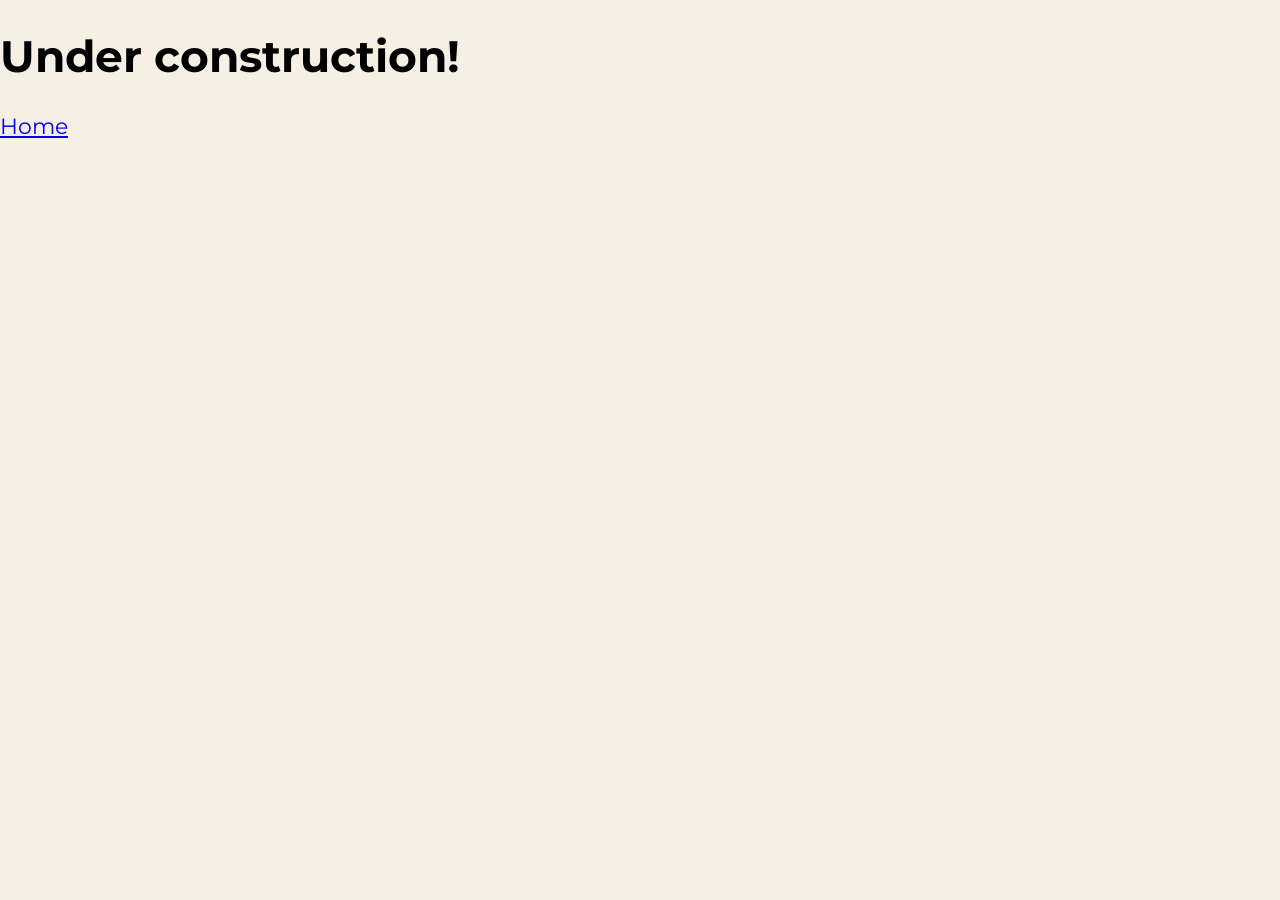
==== about.html @ 3248fa7a "feat: added header layout, applied CSS styling and created placeholder pages - Implemented header st" ====
<!DOCTYPE html>
<html lang="en">
<head>
    <meta charset="UTF-8">
    <meta name="viewport" content="width=device-width, initial-scale=1.0">
    <title>Odin Recipes</title>
    <link rel="stylesheet" href="styles.css">
    <link href='https://fonts.googleapis.com/css?family=Montserrat' rel='stylesheet'>
</head>
<body>
    <h1>Under construction!</h1>
    <a href="./index.html">Home</a>
</body>
</html>
---- styles.css ----
body {
    background-color: #F5EFE4;
    font-family: 'Montserrat';
    font-size: 22px;
    margin: 0;
}

.site-header {
    background-color: #F9F3EC;
    box-shadow: 0 2px 6px rgba(0, 0, 0, 0.05);
}

.container {
    display: flex;
    justify-content: space-between;
    align-items: center;
    width: 90%;
    max-width: 1200px;
    margin: 0 auto;
}

.logo img {
  height: 60px;
}

.main-nav ul {
  list-style: none;
  display: flex;
  gap: 2rem;
  margin: 0;
  padding: 0;
}

.main-nav a {
  color: #3C3C3C;
  text-decoration: underline;
  text-decoration-color: transparent;
  text-underline-offset: 6px;
  transition: color 0.3s ease, text-decoration-color 0.3s ease;
}

.main-nav a:hover,
.main-nav a.active {
    color: #4A7C59;
    text-decoration-color: #4A7C59;
}

.leaf-icon img {
  height: 28px;
}
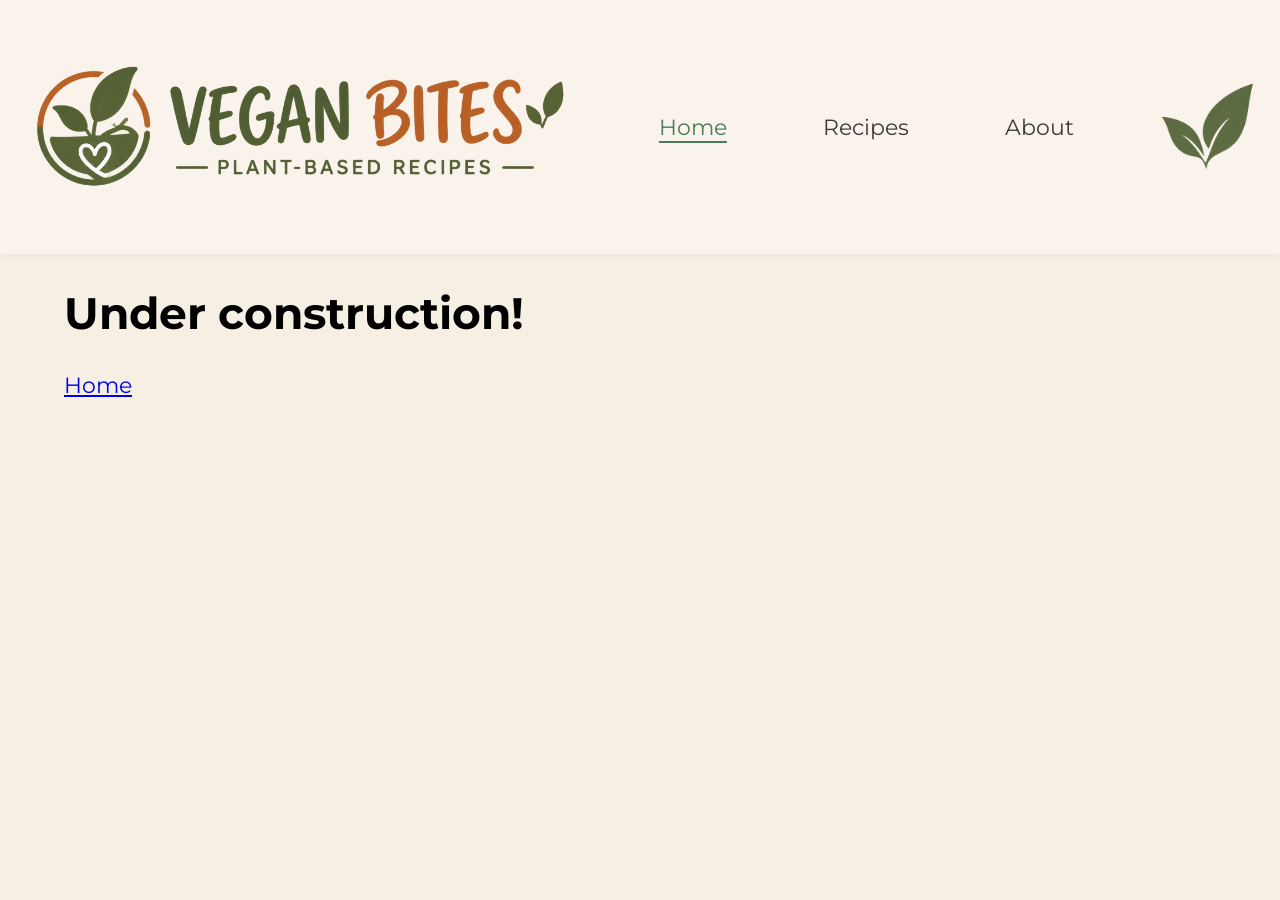
==== commit 24e2d99f: "Homepage rebuilt, recipes moved under 'recipes', CSS styles adjusted" ====
--- a/about.html
+++ b/about.html
@@ -3,12 +3,31 @@
 <head>
     <meta charset="UTF-8">
     <meta name="viewport" content="width=device-width, initial-scale=1.0">
-    <title>Odin Recipes</title>
+    <title>About</title>
     <link rel="stylesheet" href="styles.css">
     <link href='https://fonts.googleapis.com/css?family=Montserrat' rel='stylesheet'>
 </head>
 <body>
+     <header class="site-header">
+        <div class="container">
+            <div class="logo">
+                <img src="recipes/vegan_bites_header.png" alt="Vegan Bites Logo">
+            </div>
+            <nav class="main-nav">
+                <ul>
+                    <li><a class="active" href="index.html">Home</a></li>
+                    <li><a href="recipes.html">Recipes</a></li>
+                    <li><a href="about.html">About</a></li>
+                </ul>
+            </nav>
+            <div class="leaf-icon">
+                <img src="recipes/leaf.png" alt="Leaf Icon">
+            </div>
+        </div>
+    </header>
+    <main>
     <h1>Under construction!</h1>
     <a href="./index.html">Home</a>
+    </main>
 </body>
 </html>
--- a/styles.css
+++ b/styles.css
@@ -5,8 +5,16 @@
     margin: 0;
 }
 
+main,
+h1, h4, a,
+ul {
+    margin: 2rem;
+}
+
 .site-header {
+    width: 100%;
     background-color: #F9F3EC;
+    padding: 1.5rem 0;
     box-shadow: 0 2px 6px rgba(0, 0, 0, 0.05);
 }
 
@@ -14,18 +22,27 @@
     display: flex;
     justify-content: space-between;
     align-items: center;
-    width: 90%;
-    max-width: 1200px;
-    margin: 0 auto;
+    width: 100%;
+    margin: 0;
 }
 
 .logo img {
-  height: 60px;
+  height: 200px;
+}
+
+.leaf-icon img {
+  height: 100px;
+}
+
+img {
+  height: 500px;
 }
 
 .main-nav ul {
   list-style: none;
   display: flex;
+  flex: 1;
+  justify-content: center;
   gap: 2rem;
   margin: 0;
   padding: 0;
@@ -45,6 +62,18 @@
     text-decoration-color: #4A7C59;
 }
 
-.leaf-icon img {
-  height: 28px;
-}+.btn {
+    display: inline-block;
+    padding: 0.7rem 1.2rem;
+    background-color: #C86F32;
+    color: white;
+    border-radius: 20px;
+    text-decoration: none;
+    font-weight: 600;
+    transition: background-color 0.3s ease, transform 0.2s ease;
+}
+
+.btn:hover {
+    background-color: #a85c29;
+    transform: translateY(-2px);
+}
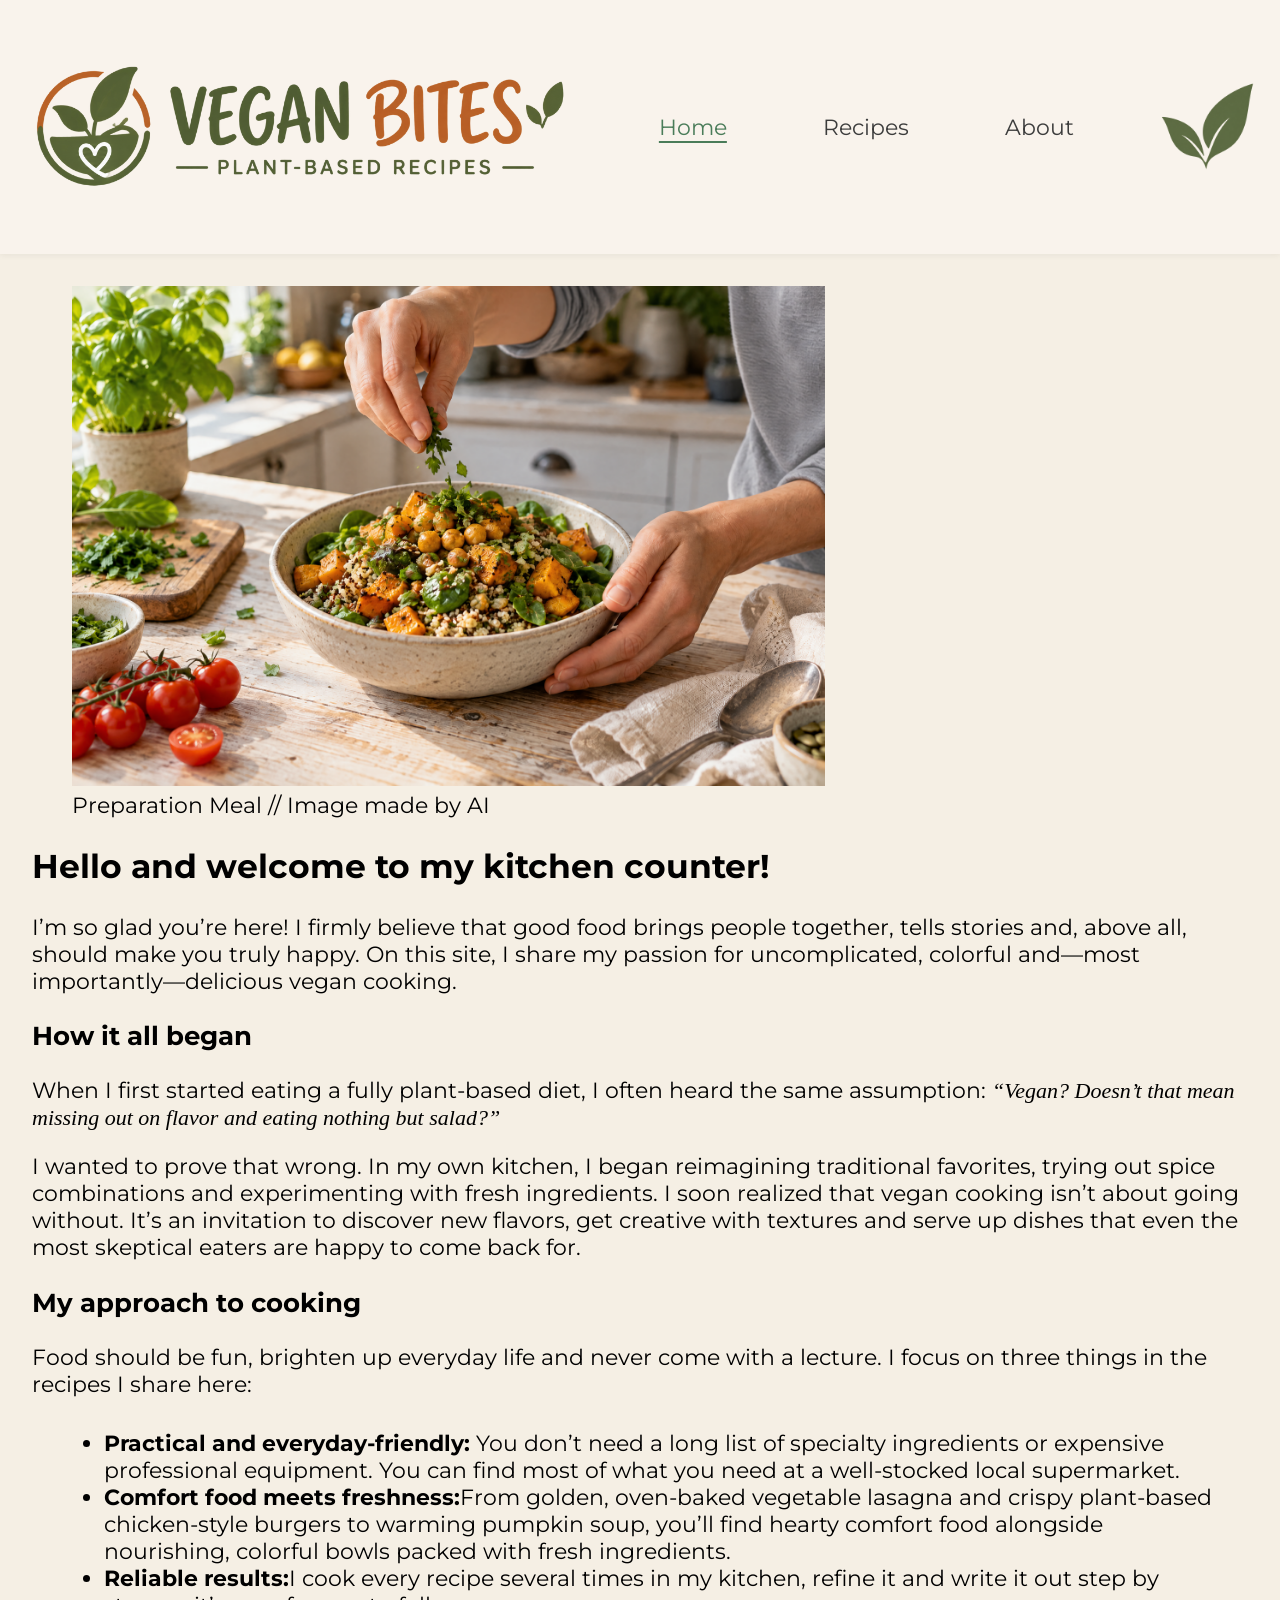
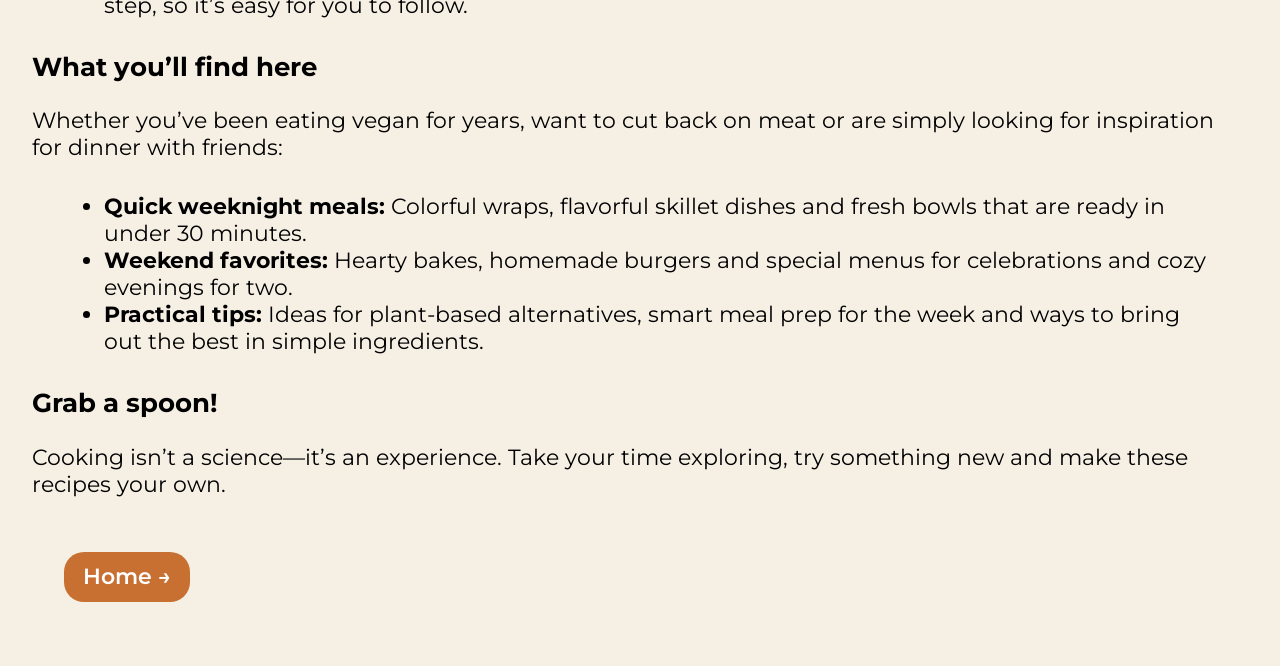
==== commit dadd19a0: "Finish About page, recipes image, link colors, burger font and back links" ====
--- a/about.html
+++ b/about.html
@@ -26,8 +26,32 @@
         </div>
     </header>
     <main>
-    <h1>Under construction!</h1>
-    <a href="./index.html">Home</a>
+        <figure>
+        <img src="recipes/meal.png" alt="Meal">
+        <figcaption>Preparation Meal // Image made by AI</figcaption>
+        </figure>
+    <h2>Hello and welcome to my kitchen counter!</h2>
+    <p>I’m so glad you’re here! I firmly believe that good food brings people together, tells stories and, above all, should make you truly happy. On this site, I share my passion for uncomplicated, colorful and—most importantly—delicious vegan cooking.</p>
+    <h3>How it all began</h3>
+    <p>When I first started eating a fully plant-based diet, I often heard the same assumption: <em>“Vegan? Doesn’t that mean missing out on flavor and eating nothing but salad?”</em></p>
+    <p>I wanted to prove that wrong. In my own kitchen, I began reimagining traditional favorites, trying out spice combinations and experimenting with fresh ingredients. I soon realized that vegan cooking isn’t about going without. It’s an invitation to discover new flavors, get creative with textures and serve up dishes that even the most skeptical eaters are happy to come back for.</p>
+    <h3>My approach to cooking</h3>
+    <p>Food should be fun, brighten up everyday life and never come with a lecture. I focus on three things in the recipes I share here:</p>
+    <ul>
+        <li><strong>Practical and everyday-friendly:</strong> You don’t need a long list of specialty ingredients or expensive professional equipment. You can find most of what you need at a well-stocked local supermarket.</li>
+        <li><strong>Comfort food meets freshness:</strong>From golden, oven-baked vegetable lasagna and crispy plant-based chicken-style burgers to warming pumpkin soup, you’ll find hearty comfort food alongside nourishing, colorful bowls packed with fresh ingredients.</li>
+        <li><strong>Reliable results:</strong>I cook every recipe several times in my kitchen, refine it and write it out step by step, so it’s easy for you to follow.</li>
+    </ul>
+    <h3>What you’ll find here</h3>
+    <p>Whether you’ve been eating vegan for years, want to cut back on meat or are simply looking for inspiration for dinner with friends:</p>
+    <ul>
+        <li><strong>Quick weeknight meals:</strong> Colorful wraps, flavorful skillet dishes and fresh bowls that are ready in under 30 minutes.</li>
+        <li><strong>Weekend favorites:</strong> Hearty bakes, homemade burgers and special menus for celebrations and cozy evenings for two.</li>
+        <li><strong>Practical tips:</strong> Ideas for plant-based alternatives, smart meal prep for the week and ways to bring out the best in simple ingredients.</li>
+    </ul>
+    <h3>Grab a spoon!</h3>
+    <p>Cooking isn’t a science—it’s an experience. Take your time exploring, try something new and make these recipes your own.</p>
+    <a class="btn" href="./index.html">Home →</a>
     </main>
 </body>
 </html>
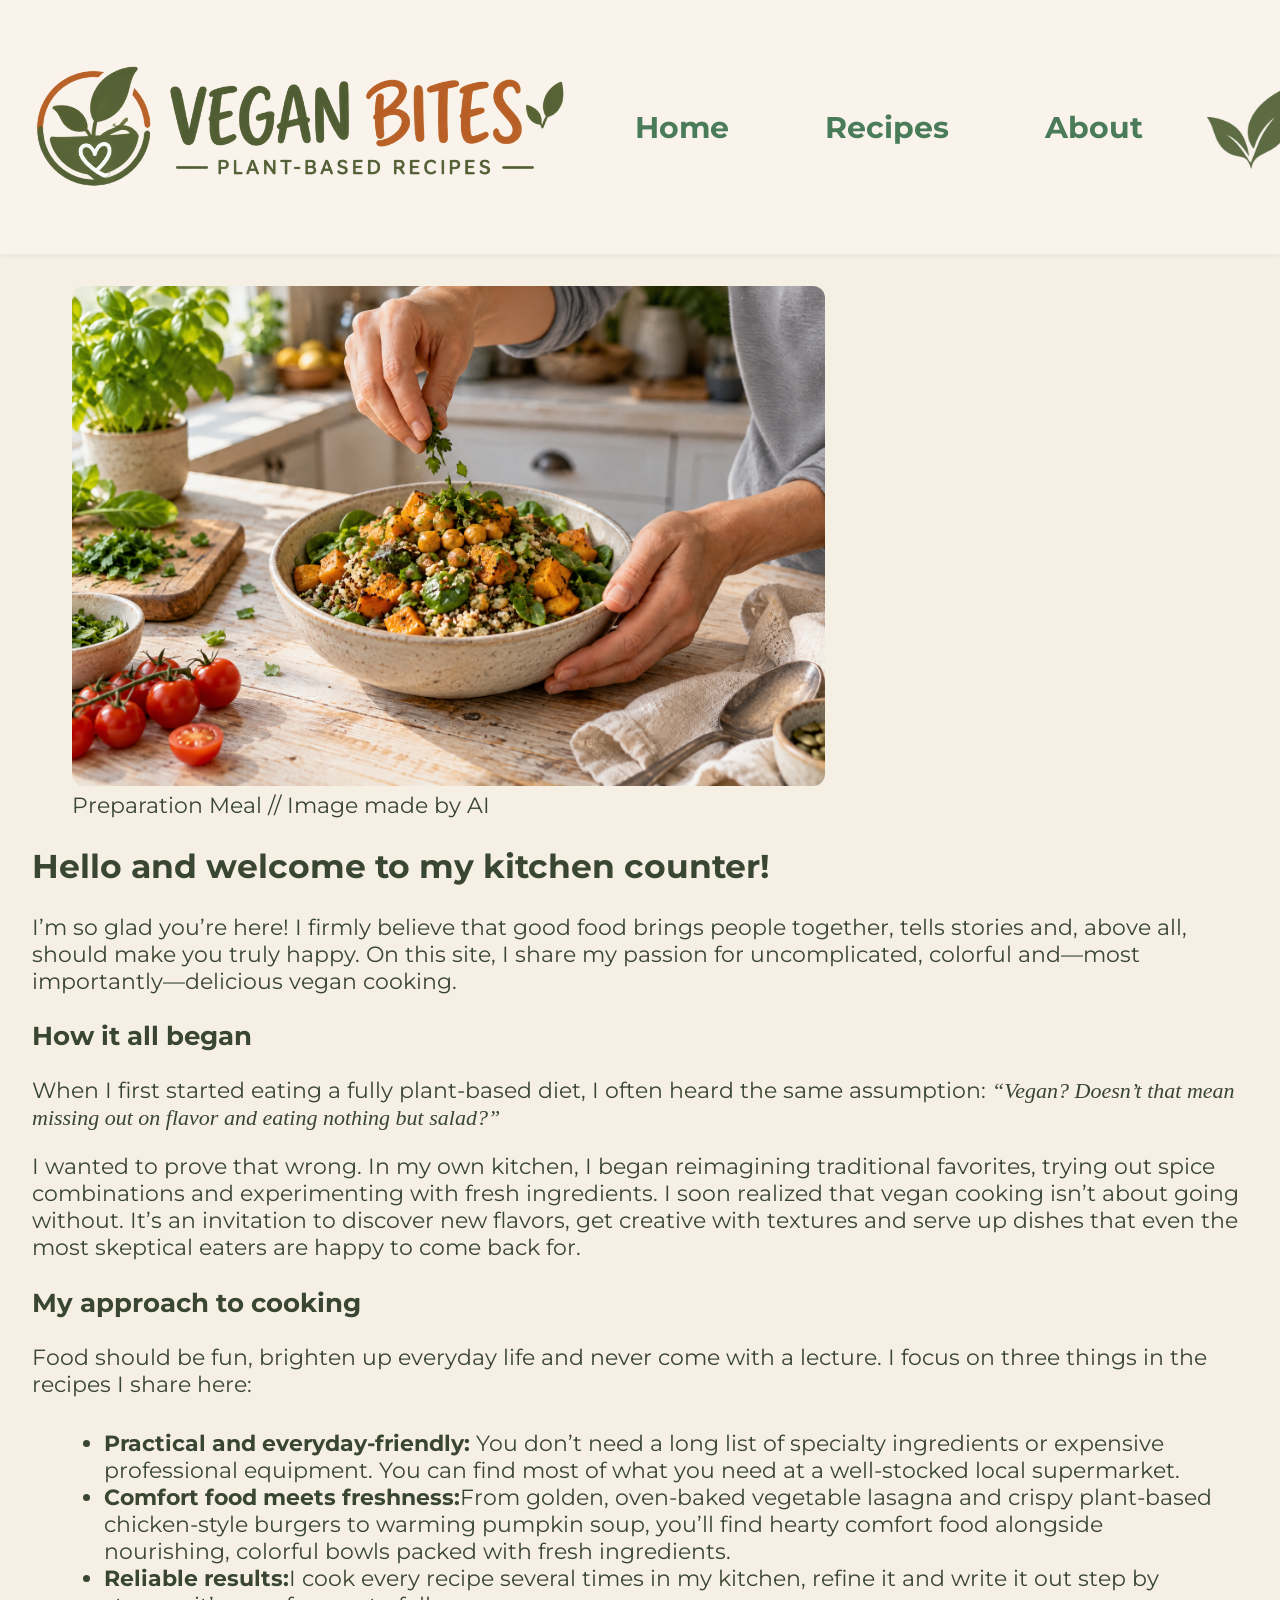
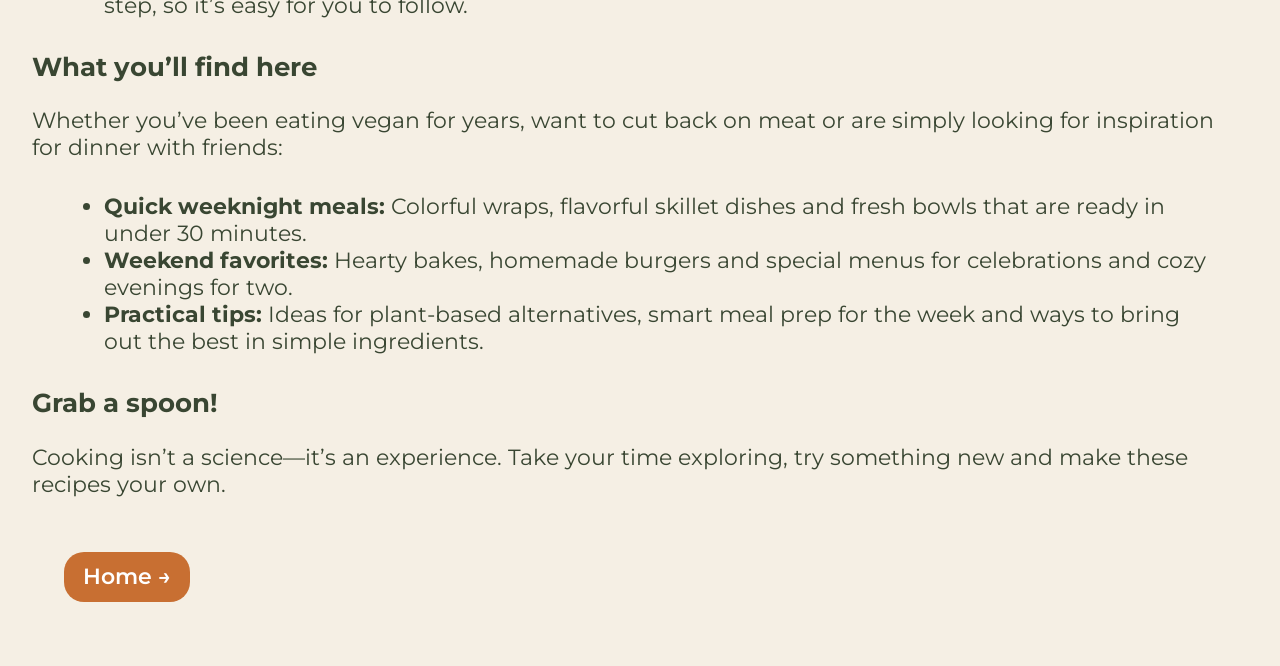
==== commit 71ce31cb: "feat: add recipe cards and update colors" ====
--- a/about.html
+++ b/about.html
@@ -15,7 +15,7 @@
             </div>
             <nav class="main-nav">
                 <ul>
-                    <li><a class="active" href="index.html">Home</a></li>
+                    <li><a href="index.html">Home</a></li>
                     <li><a href="recipes.html">Recipes</a></li>
                     <li><a href="about.html">About</a></li>
                 </ul>
--- a/styles.css
+++ b/styles.css
@@ -9,6 +9,7 @@
 h1, h4, a,
 ul {
     margin: 2rem;
+    color: #394632
 }
 
 .site-header {
@@ -36,6 +37,7 @@
 
 img {
   height: 500px;
+  border-radius: 12px;
 }
 
 .main-nav ul {
@@ -49,17 +51,19 @@
 }
 
 .main-nav a {
-  color: #3C3C3C;
+  color: #4A7C59;
+  font-weight: bold;
+  font-size: 30px;
   text-decoration: underline;
   text-decoration-color: transparent;
   text-underline-offset: 6px;
   transition: color 0.3s ease, text-decoration-color 0.3s ease;
 }
 
-.main-nav a:hover,
-.main-nav a.active {
-    color: #4A7C59;
-    text-decoration-color: #4A7C59;
+.main-nav a:hover
+ {
+    color: #C77B45;
+    text-decoration-color: #C77B45;
 }
 
 .btn {
@@ -77,3 +81,80 @@
     background-color: #a85c29;
     transform: translateY(-2px);
 }
+
+.recipe-grid {
+  display: grid;
+  grid-template-columns: repeat(3, minmax(300px, 400px));
+  gap: 24px;
+  margin: 40px 0;
+  padding: 0 24px;
+}
+
+.recipe-card {
+  background-color: #FFFFFF;
+  border-radius: 12px;
+  overflow: hidden;
+  box-shadow: 0 4px 14px rgba(0, 0, 0, 0.06);
+  transition: transform 0.2s ease,
+              box-shadow 0.2s ease;
+}
+
+.recipe-card:hover {
+  transform: translateY(-4px);
+  box-shadow: 0 8px 22px rgba(0, 0, 0, 0.10);
+}
+
+.recipe-image {
+  display: block;
+  width: 90%;
+  margin: 0 auto;
+  aspect-ratio: 4 / 3;
+  object-fit: cover;
+  border-radius: 8px;
+}
+
+.recipe-content {
+  padding: 20px;
+}
+
+.recipe-category {
+  color: #C77B45;
+  font-size: 18px;
+  font-weight: 700;
+  letter-spacing: 1px;
+}
+
+.recipe-card h2 {
+  color: #394632;
+  margin: 8px 0;
+}
+
+.recipe-card p {
+  line-height: 1.6;
+}
+
+.recipe-link {
+  display: inline-block;
+  margin-top: 8px;
+  color: #6B7D55;
+  font-weight: 600;
+  text-decoration: none;
+}
+
+.recipe-link:hover {
+  color: #C77B45;
+}
+
+/* Responsive layout */
+@media (max-width: 800px) {
+  .recipe-grid {
+    grid-template-columns: repeat(2, minmax(0, 1fr));
+  }
+}
+
+@media (max-width: 520px) {
+  .recipe-grid {
+    grid-template-columns: 1fr;
+    padding: 0 16px;
+  }
+}
